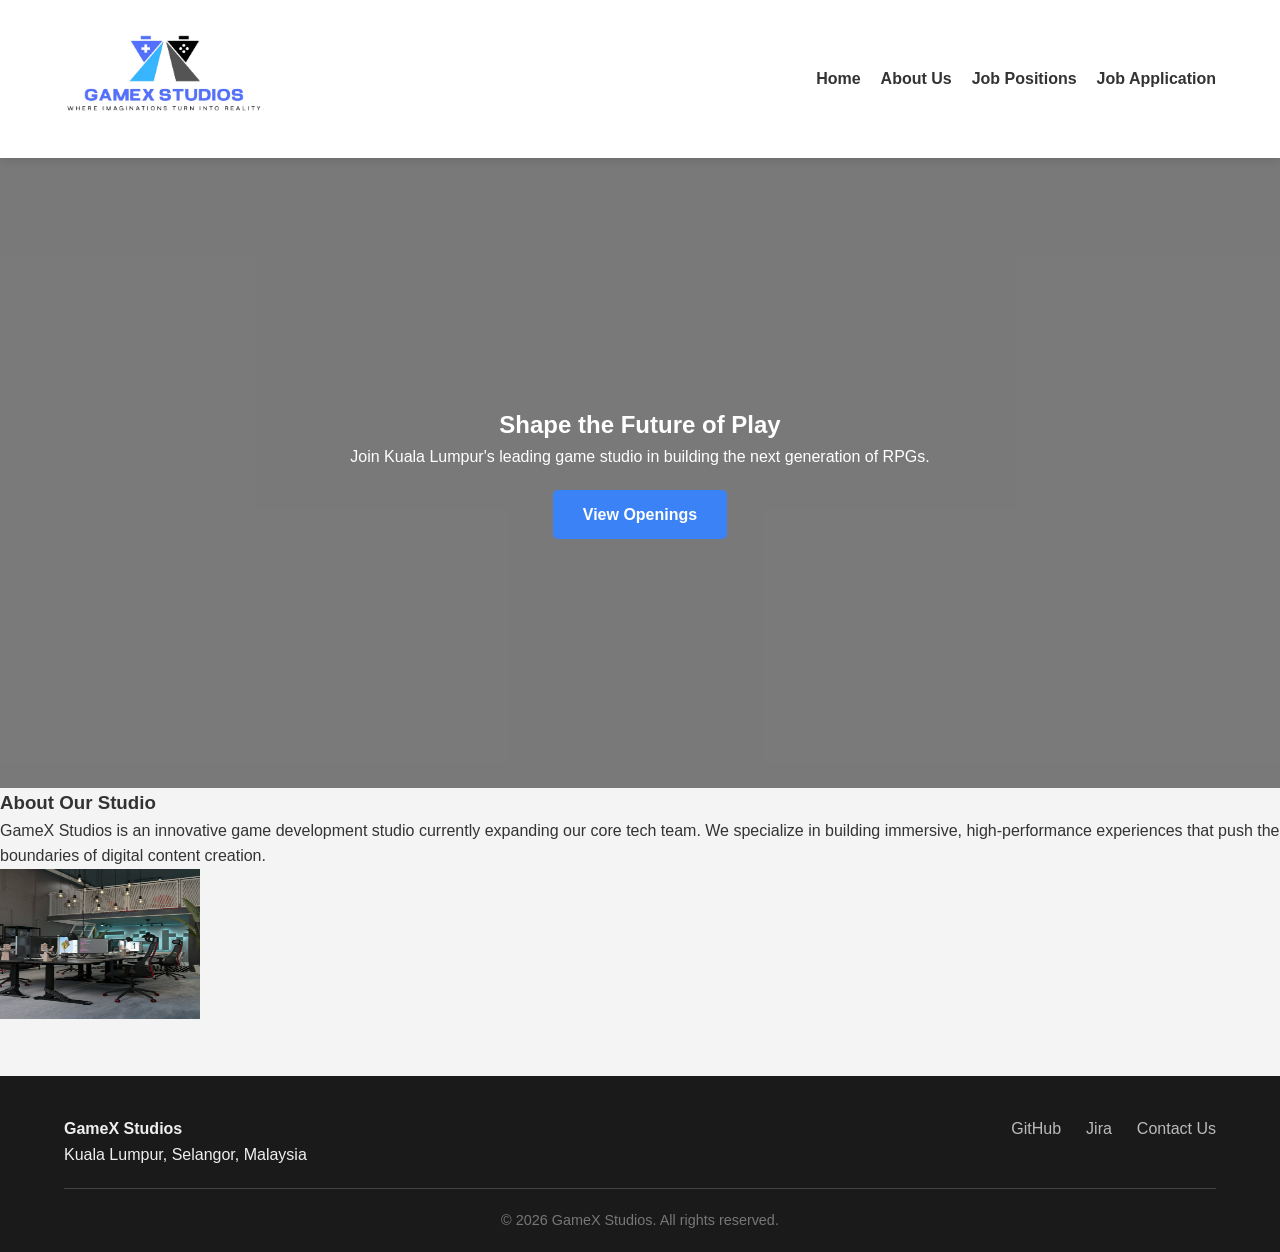
==== index.html @ 8af4f739 "Added animation and gradient background to about.html. Changed link path to new page instead of curr" ====
<!DOCTYPE html>
<html lang="en">

<head>

    <meta charset="UTF-8">
    <meta name="viewport" content="width=device-width, initial-scale=1.0">
    <meta name="description" content="Official recruitment site for GameX Studios.">
    <title>GameX Studios | Game Dev Careers</title>
    <link rel="icon" type="image/x-icon" href="images/favicon.ico">
    <link href="layout.css" rel="stylesheet">
</head>

<body>

    <div class="site-container">

        <header>
            <div class="header-content">
                <a href="index.html" class="logo-link">
                    <img src="images/Logo.png" alt="GameX Studios Logo" class="logo">
                </a>
            </div>

            <nav aria-label="Main Navigation">
                <ul class="nav-menu">
                    <li><a href="index.html" aria-current="page">Home</a></li>
                    <li><a href="about.html">About Us</a></li>
                    <li><a href="positions.html">Job Positions</a></li>
                    <li><a href="apply.html">Job Application</a></li>
                </ul>
            </nav>
        </header>

            <section class="hero">
                <div class="hero-text">
                    <h1>Shape the Future of Play</h1>
                    <p>Join Kuala Lumpur's leading game studio in building the next generation of RPGs.</p>
                    <a href="positions.html" class="cta-button">View Openings</a>
                </div>
            </section>

            <section class="company-intro">
                <div class="text-block">
                    <h3>About Our Studio</h3>
                    <p>
                        GameX Studios is an innovative game development studio currently expanding our core tech team.
                        We specialize in building immersive, high-performance experiences that push the boundaries
                        of digital content creation.
                    </p>
                    <a href="index.html" class="logo-link">
                        <img src="images/studio.png" alt="Small game studio" class="logo">
                        <div class="brand-text">
                    </a>
                </div>
            </section>

        <footer>
            <div class="footer-grid">
                <div class="footer-info">
                    <p><strong>GameX Studios</strong></p>
                    <p>Kuala Lumpur, Selangor, Malaysia</p>
                </div>
                <div class="footer-links-container">
                    <ul class="footer-links">
                        <li><a href="https://github.com/GameXStudios" target=_blank>GitHub</a></li>
                        <li><a href="https://student-team-jr2tz4wq.atlassian.net/jira/software/projects/WP/list?jql=project+%3D+WP+ORDER+BY+cf%5B10019%5D+ASC&atlOrigin=eyJpIjoiYjllNDBiZWZmNjliNGYyZjk2ZTg0MWZmMDQyYzMyNWQiLCJwIjoiaiJ9" target=_blank>Jira</a></li>
                        <li><a href="mailto:info@GameXStudios.com" target=_blank>Contact Us</a></li>
                    </ul>
                </div>
            </div>
            <p class="copyright">&copy; 2026 GameX Studios. All rights reserved.</p>
        </footer>

    </div>
</body>

</html>
---- layout.css ----
/*

filename: [layout.css]

author: [Chan Jay Shen]

created: [20/4/2026]

last modified: [23/4/2026]

description: [.css file for 4 html pages!]

*/

/* General Layout Settings */
* {
    margin: 0;
    padding: 0;
    box-sizing: border-box;
    /* Set fixed margin and padding */
}

body {
    font-family: 'Segoe UI', Tahoma, Geneva, Verdana, sans-serif;
    line-height: 1.6;
    /* spacing between each line is 1.6 times higher than each column */
    color: #333;
    background-color: #f4f4f4;
}

/* --- HEADER STYLING --- */
header {
    background-color: #fff;
    padding: 0px 5%;
    display: flex;
    justify-content: space-between;
    align-items: center;
    box-shadow: 0 2px 10px rgba(0, 0, 0, 0.1);
    /* Add a shadow beneath the box */
    position: sticky;
    /* Makes header stay at the top when scrolling */
    top: 0;
    z-index: 1000;
    /* Keeps header above all other page content */
}

main {
    width: 80%;
    margin: 0px auto;
}

/* --- FOOTER STYLING --- */
footer {
    background-color: #1a1a1a;
    color: #efefef;
    padding: 40px 5% 20px;
    margin-top: 50px;
}





/* --- INDEX.HTML PAGE --- */
.logo {
    height: 150px;
    width: 200px;
}

.nav-menu {
    list-style: none;
    display: flex;
    gap: 20px;
}

.nav-menu a {
    text-decoration: none;
    /* Remove the underline of four tabs */
    color: #333;
    font-weight: 600;
    transition: color 0.3s;
    /* Smooth color change upon hovering */
}

.nav-menu a:hover {
    color: #3b82f6;
    /* Modern Blue accent */
}

/* --- VIDEO HERO SECTION (Index Page Only) --- */
.hero {
    position: relative;
    /* Creates boundary for background video */
    height: 70vh;
    /* hero section takes up 70% of the user's screen */
    display: flex;
    align-items: center;
    /* Vertical centered */
    justify-content: center;
    /* Horizontal centered */
    color: white;
    /* White text color */
    overflow: hidden;
    /* Crop the extra live background at the side */
    text-align: center;
}

#bg-video {
    position: absolute;
    /* Remove video and change to float */
    top: 50%;
    left: 50%;
    transform: translate(-50%, -50%);
    /* Move the background to the center */
    min-width: 100%;
    min-height: 100%;
    /* Ensure the whole background fits the hero section */
    width: auto;
    height: auto;
    z-index: -1;
    /* Pushes background to the very end */
    object-fit: cover;
}

/* Dark overlay to make text readable over video */
.hero::after {
    content: "";
    position: absolute;
    top: 0;
    left: 0;
    width: 100%;
    height: 100%;
    background: rgba(0, 0, 0, 0.5);
    z-index: 0;
}

.hero-text {
    position: relative;
    z-index: 1;
}

.cta-button {
    display: inline-block;
    margin-top: 20px;
    padding: 12px 30px;
    background-color: #3b82f6;
    color: white;
    text-decoration: none;
    border-radius: 5px;
    font-weight: bold;
}

.footer-grid {
    display: flex;
    justify-content: space-between;
    flex-wrap: wrap;
    /* Ensure it appears nice and clear in mobile devices like phone */
    border-bottom: 1px solid #444;
    /* Create a grey line as seperation */
    padding-bottom: 20px;
    margin-bottom: 20px;
}

.footer-links {
    list-style: none;
    display: flex;
    gap: 25px;
}

.footer-links a {
    color: #bbb;
    text-decoration: none;
    transition: color 0.3s;
}

.footer-links a:hover {
    color: #fff;
}

.copyright {
    text-align: center;
    font-size: 0.9rem;
    color: #777;
}





/* --- ABOUT.HTML PAGE --- */
table {
    width: 100%;
    border-collapse: collapse;
    margin: 20px 0;
}

.first_table th,
.first_table td {
    border: 1px solid #ccc;
    padding: 12px;
    vertical-align: top;
    text-align: center;
}

.first_table td ul {
    list-style-type: none;
    /* no dots */
    padding-left: 0;
    /* remove left indent */
    margin: 0;
    /* remove extra spacing */
    text-align: center;
}

.first_table td li {
    margin-bottom: 4px;
    /* tighter spacing between items */
}

.first_table th {
    background-color: #f2f2f2;
}

.first_table ul {
    margin: 0;
    padding: 20px;
}


/* Student IDs aligned right */
.student-heading {
    text-align: right;
    /* moves the heading text to the right */
    margin-right: 20px;
    /* optional: adds spacing from the edge */
}

.student-id {
    text-align: right;
    font-style: italic;
    color: #333333;
}

/* Group photo with border */
figure {
    border: 5px solid #333;
    /* adds a border around the figure */
    padding: 10px;
    /* space between border and photo */
    margin: 20px auto;
    /* centers the figure */
    background-color: #f9f9f9;
    /* optional background */
    width: fit-content;
    /* keeps border tight around image */
}


figure img {
    max-width: 300px;
    height: auto;
    display: block;
    margin: 0 auto;
}

figcaption {
    text-align: center;
}

/* Member contributions */
.member {
    border: 0px solid #000000;
    padding: 20px;
    margin: 20px 0;
    border-radius: 8px;
    background-color: #f9f9f9;
}


.profile-pic {
    width: 150px;
    height: 150px;
    object-fit: cover;
    /* fill the circle without stretching */
    object-position: center top;
    /* show the top part (face) in the circle */
    margin-top: -5px;
    /* move the picture up a little */
}

.member.left img {
    float: left;
    /* pushes the image to the left side of the text block */
    clip-path: circle(40%);
    /* visually crops the image into a circular shape */
    shape-outside: circle(45%);
    /* makes surrounding text wrap around the circular boundary */
}


.member.right img {
    float: right;
    /* pushes the image to the right side of the text block */
    clip-path: circle(40%);
    /* visually crops the image into a circular shape */
    shape-outside: circle(45%);
    /* makes surrounding text wrap around the circular boundary */
}

.member.right {
    text-align: right;
}

dt {
    font-weight: bold;
    color: #004080;
}

dd {
    margin-left: 1.5em;
    margin-bottom: 0.3em;
}

/* Fun facts table */


caption {
    font-weight: bold;
    margin-bottom: 10px;
}

.second_table th {
    font-weight: bold;
    background-color: #e0e0e0;
    border: 2px solid #333333;
    padding: 20px;
}

.second_table td {
    border: 2px solid #333333;
    padding: 10px;
    text-align: center;
}

tr:nth-child(even) {
    background-color: white;
    /* white */
}

tr:nth-child(odd) {
    background-color: white;
    /* white */
}

tr:hover {
    background-color: lightcyan;
    /* light blue */
    cursor: pointer;
}

.member.right {
    background: linear-gradient(to right, #7a7a7a 0%, #ffffff 100%);

}

.member.left {
    background: linear-gradient(to left, #7a7a7a 0%, #ffffff 100%);

}


/* Animations */
@keyframes slideInLeft {
    from {
        opacity: 0;
        transform: translateX(-150px);
    }
    to {
        opacity: 1;
        transform: translateX(0);
    }
}

@keyframes slideInRight {
    from {
        opacity: 0;
        transform: translateX(150px);
    }
    to {
        opacity: 1;
        transform: translateX(0);
    }
}

/* 2. Apply to the Left-aligned members */
.member.right {
    view-timeline-name: --revealing-left;
    view-timeline-axis: block;
    
    /* Animation triggers as it enters the view */
    animation: slideInLeft linear forwards;
    animation-timeline: --revealing-left;
    animation-range: entry 10% cover 30%;
}

/* 3. Apply to the Right-aligned members */
.member.left {
    view-timeline-name: --revealing-right;
    view-timeline-axis: block;
    
    /* Animation triggers as it enters the view */
    animation: slideInRight linear forwards;
    animation-timeline: --revealing-right;
    animation-range: entry 10% cover 30%;
}

/* General styling to ensure the profile pics and info stay together during animation */
.member {
    display: flex;
    align-items: center;
    margin-bottom: 40px;
    padding: 20px;
}

.member.right {
    flex-direction: row-reverse; /* Flips the pic and text for right members */
    text-align: right;
}






/* --- POSITION.HTML PAGE --- */
nav.jobs {
    background-color: #f4f4f4;
    padding: 10px;
    border-radius: 5px;
}

#position, #requirements {
    scroll-margin-top: 150px;
}

.menu {
    display: inline;
    margin-right: 15px;
    font-weight: bold;
}

.menu a {
    text-decoration: none;
    color: #333;
}

.menu a:hover {
    color: #3b82f6;
}

#pos h1,
#pos h2 {
    text-decoration: underline;
    text-align: center;
}

#position {
    text-indent: 5%;
    text-align: justify;
    margin-bottom: 5px;
}


.ordered {
    list-style-type: decimal;
}

.requirement,
.benefits {
    margin-top: 30px;
}

.ordered {
    border: 0;
    border-top: 1px solid #ccc;
    margin: 20px 0;
}









/* --- APPLY.HTML PAGE --- */
#forms {
    width: 90%;            /* On small screens, take up most of the width */
    padding: 20px;
    border: 2px solid black;
    margin: 40px auto;     /* Keep it centered */
    max-width: 600px;      /* On big screens, stop growing at 600px so it doesn't look stretched */
    min-width: 300px;      /* Never get smaller than 300px on a tiny phone */
    border-radius: 10px;
    box-sizing: border-box; /* Ensures padding doesn't add to the width */
}

/* Make labels block elements so they sit above inputs */
label {
    display: block;
    /* Forces the element to take up the full width, pushing items below it */
    margin-top: 15px;
    /* Adds vertical space above the element */
    margin-bottom: 5px;
    /* Adds vertical space below the element */
    font-weight: bold;
    /* Increases the thickness of the text strokes */
}

.name-row {
    display: grid;
    /* Enables CSS Grid layout for complex alignment */
    grid-template-columns: 1fr 1fr;
    /* Splits the row into two equal columns using fractional units */
    gap: 20px;
    /* Sets the specific distance between the grid items */
}

/* Style the text inputs, selects, and textareas */
input[type="text"],
input[type="email"],
input[type="date"],
textarea {
    width: 97%;
    padding: 10px;
    border: 1px solid #ccc;
    /* Sets a thin 1px light-gray border */
    border-radius: 4px;
}



input[type="text"]:hover,
input[type="email"]:hover,
input[type="date"]:hover,
textarea:hover {
    background-color: lightblue;
    /* Changes the fill color when the mouse cursor is over the element */
}

select {
    width: 101%;
    padding: 10px;
    border: 1px solid #ccc;
    border-radius: 4px;
}

select:hover {
    background-color: lightblue;
}

/* Fieldset styling for Gender and Skill */
#forms fieldset {
    width: 95%;
    margin-top: 20px;
    border: 1px solid #ccc;
    border-radius: 4px;
    padding: 10px 15px;
    /* 10px top/bottom and 15px left/right internal spacing */
}

#forms fieldset:hover {
    background-color: lightblue;
}

.Skill {
    margin-bottom: -10px;
    /* Pulls the element below it closer by 10px (negative margin) */
}

/* Inline labels for radios/checkboxes (they shouldn't be block level) */
#forms fieldset label {
    display: inline-block;
    /* Allows the element to sit side-by-side with others while keeping size properties */
    margin-top: 0;
    font-weight: normal;
    /* Resets text thickness to the standard default */
}

/* Submit Button */
input[type="submit"] {
    background-color: darkblue;
    color: white;
    /* Sets the color of the text inside the button */
    width: 100%;
    padding: 12px 20px;
    border: none;
    /* Removes the default browser border entirely */
    border-radius: 4px;
    cursor: pointer;
    /* Changes the mouse cursor to a 'hand' icon to show it is clickable */
    margin-top: 20px;
    font-size: 17px;
    /* Sets the height/size of the text characters */
}

input[type="submit"]:hover {
    background-color: rgb(42, 42, 255);
    /* Uses Red-Green-Blue values to define a specific shade */
    color: black;
}
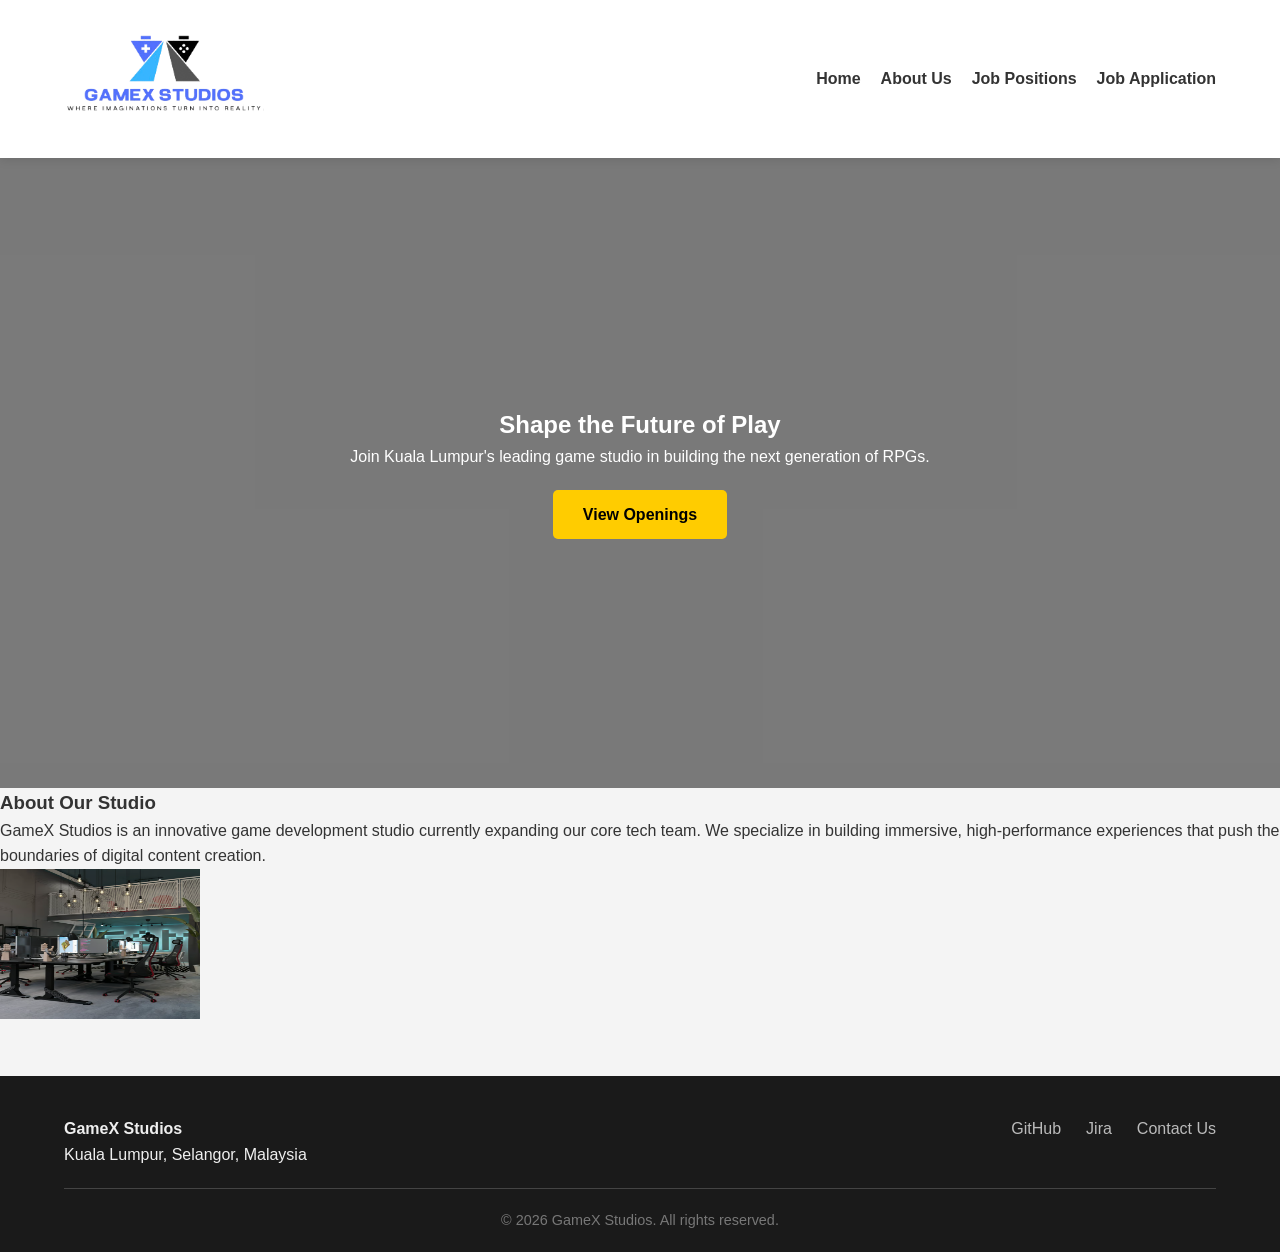
==== commit e8fe6e37: "Added live background and moved mp4 to images folder" ====
--- a/index.html
+++ b/index.html
@@ -7,11 +7,12 @@
     <meta name="viewport" content="width=device-width, initial-scale=1.0">
     <meta name="description" content="Official recruitment site for GameX Studios.">
     <title>GameX Studios | Game Dev Careers</title>
-    <link rel="icon" type="image/x-icon" href="images/favicon.ico">
     <link href="layout.css" rel="stylesheet">
 </head>
 
+
 <body>
+
 
     <div class="site-container">
 
@@ -32,28 +33,35 @@
             </nav>
         </header>
 
-            <section class="hero">
-                <div class="hero-text">
-                    <h1>Shape the Future of Play</h1>
-                    <p>Join Kuala Lumpur's leading game studio in building the next generation of RPGs.</p>
-                    <a href="positions.html" class="cta-button">View Openings</a>
-                </div>
-            </section>
 
-            <section class="company-intro">
-                <div class="text-block">
-                    <h3>About Our Studio</h3>
-                    <p>
-                        GameX Studios is an innovative game development studio currently expanding our core tech team.
-                        We specialize in building immersive, high-performance experiences that push the boundaries
-                        of digital content creation.
-                    </p>
-                    <a href="index.html" class="logo-link">
-                        <img src="images/studio.png" alt="Small game studio" class="logo">
-                        <div class="brand-text">
-                    </a>
-                </div>
-            </section>
+
+        <section class="hero">
+            <video autoplay muted loop playsinline preload="auto" poster="images/video-fallback.jpg" id="bg-video">
+                <source src="images/game_tech.mp4" type="video/mp4">
+                Your browser does not support the video tag.
+            </video>
+
+            <div class="hero-text">
+                <h1>Shape the Future of Play</h1>
+                <p>Join Kuala Lumpur's leading game studio in building the next generation of RPGs.</p>
+                <a href="positions.html" class="cta-button">View Openings</a>
+            </div>
+        </section>
+
+        <section class="company-intro">
+            <div class="text-block">
+                <h3>About Our Studio</h3>
+                <p>
+                    GameX Studios is an innovative game development studio currently expanding our core tech team.
+                    We specialize in building immersive, high-performance experiences that push the boundaries
+                    of digital content creation.
+                </p>
+                <a href="index.html" class="logo-link">
+                    <img src="images/studio.png" alt="Small game studio" class="logo">
+                    <div class="brand-text">
+                </a>
+            </div>
+        </section>
 
         <footer>
             <div class="footer-grid">
@@ -64,7 +72,8 @@
                 <div class="footer-links-container">
                     <ul class="footer-links">
                         <li><a href="https://github.com/GameXStudios" target=_blank>GitHub</a></li>
-                        <li><a href="https://student-team-jr2tz4wq.atlassian.net/jira/software/projects/WP/list?jql=project+%3D+WP+ORDER+BY+cf%5B10019%5D+ASC&atlOrigin=eyJpIjoiYjllNDBiZWZmNjliNGYyZjk2ZTg0MWZmMDQyYzMyNWQiLCJwIjoiaiJ9" target=_blank>Jira</a></li>
+                        <li><a href="https://student-team-jr2tz4wq.atlassian.net/jira/software/projects/WP/list?jql=project+%3D+WP+ORDER+BY+cf%5B10019%5D+ASC&atlOrigin=eyJpIjoiYjllNDBiZWZmNjliNGYyZjk2ZTg0MWZmMDQyYzMyNWQiLCJwIjoiaiJ9"
+                                target=_blank>Jira</a></li>
                         <li><a href="mailto:info@GameXStudios.com" target=_blank>Contact Us</a></li>
                     </ul>
                 </div>
--- a/layout.css
+++ b/layout.css
@@ -90,39 +90,29 @@
 /* --- VIDEO HERO SECTION (Index Page Only) --- */
 .hero {
     position: relative;
-    /* Creates boundary for background video */
     height: 70vh;
-    /* hero section takes up 70% of the user's screen */
     display: flex;
     align-items: center;
-    /* Vertical centered */
     justify-content: center;
-    /* Horizontal centered */
     color: white;
-    /* White text color */
     overflow: hidden;
-    /* Crop the extra live background at the side */
     text-align: center;
 }
 
 #bg-video {
     position: absolute;
-    /* Remove video and change to float */
     top: 50%;
     left: 50%;
     transform: translate(-50%, -50%);
-    /* Move the background to the center */
     min-width: 100%;
     min-height: 100%;
-    /* Ensure the whole background fits the hero section */
     width: auto;
     height: auto;
     z-index: -1;
-    /* Pushes background to the very end */
     object-fit: cover;
-}
-
-/* Dark overlay to make text readable over video */
+    pointer-events: none; /* Add this for better mobile compatibility */
+}
+
 .hero::after {
     content: "";
     position: absolute;
@@ -137,17 +127,27 @@
 .hero-text {
     position: relative;
     z-index: 1;
+    width: 100%;      /* Ensures text takes up available space */
+    padding: 0 20px;  /* Prevents text from touching screen edges on mobile */
 }
 
 .cta-button {
     display: inline-block;
     margin-top: 20px;
     padding: 12px 30px;
-    background-color: #3b82f6;
-    color: white;
+    background-color: #ffcc00; /* A nice gold/yellow to contrast the dark video */
+    color: #000;
     text-decoration: none;
+    font-weight: bold;
     border-radius: 5px;
-    font-weight: bold;
+    transition: transform 0.3s ease, background-color 0.3s ease;
+    position: relative; 
+    z-index: 2; /* Ensures it stays clickable above everything else */
+}
+
+.cta-button:hover {
+    background-color: #e6b800;
+    transform: scale(1.05); /* Gives a slight "pop" when hovered */
 }
 
 .footer-grid {
@@ -269,7 +269,7 @@
 
 /* Member contributions */
 .member {
-    border: 0px solid #000000;
+    border: px solid #000000;
     padding: 20px;
     margin: 20px 0;
     border-radius: 8px;
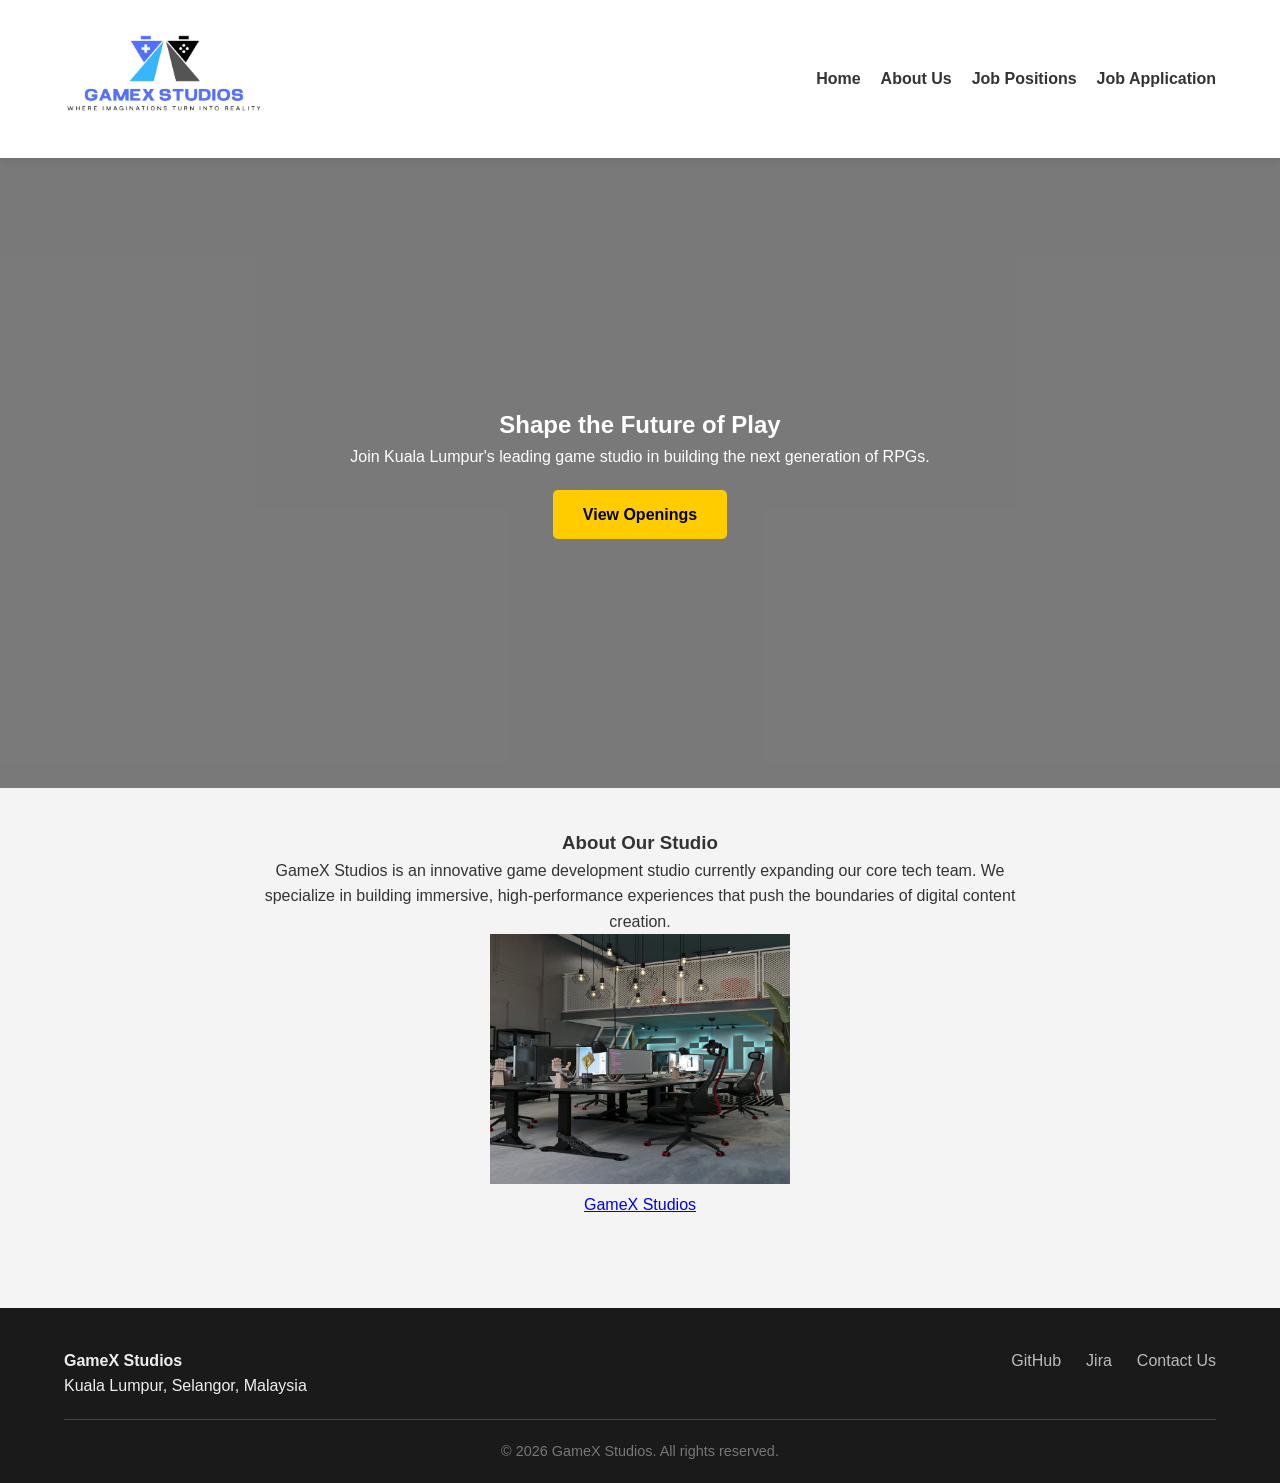
==== commit 07712671: "changed formatting for position.html and index.html" ====
--- a/index.html
+++ b/index.html
@@ -37,7 +37,7 @@
 
         <section class="hero">
             <video autoplay muted loop playsinline preload="auto" poster="images/video-fallback.jpg" id="bg-video">
-                <source src="images/game_tech.mp4" type="video/mp4">
+                <source src="images/Freefire.mp4" type="video/mp4">
                 Your browser does not support the video tag.
             </video>
 
@@ -57,8 +57,8 @@
                     of digital content creation.
                 </p>
                 <a href="index.html" class="logo-link">
-                    <img src="images/studio.png" alt="Small game studio" class="logo">
-                    <div class="brand-text">
+                    <img src="images/studio.png" alt="Small game studio" class="studio">
+                    <div class="brand-text">GameX Studios</div>
                 </a>
             </div>
         </section>
--- a/layout.css
+++ b/layout.css
@@ -57,6 +57,39 @@
     margin-top: 50px;
 }
 
+.footer-grid {
+    display: flex;
+    justify-content: space-between;
+    flex-wrap: wrap;
+    /* Ensure it appears nice and clear in mobile devices like phone */
+    border-bottom: 1px solid #444;
+    /* Create a grey line as seperation */
+    padding-bottom: 20px;
+    margin-bottom: 20px;
+}
+
+.footer-links {
+    list-style: none;
+    display: flex;
+    gap: 25px;
+}
+
+.footer-links a {
+    color: #bbb;
+    text-decoration: none;
+    transition: color 0.3s;
+}
+
+.footer-links a:hover {
+    color: #fff;
+}
+
+.copyright {
+    text-align: center;
+    font-size: 0.9rem;
+    color: #777;
+}
+
 
 
 
@@ -87,7 +120,7 @@
     /* Modern Blue accent */
 }
 
-/* --- VIDEO HERO SECTION (Index Page Only) --- */
+/* --- LIVE BACKGROUND --- */
 .hero {
     position: relative;
     height: 70vh;
@@ -110,7 +143,8 @@
     height: auto;
     z-index: -1;
     object-fit: cover;
-    pointer-events: none; /* Add this for better mobile compatibility */
+    pointer-events: none;
+    /* Add this for better mobile compatibility */
 }
 
 .hero::after {
@@ -127,61 +161,52 @@
 .hero-text {
     position: relative;
     z-index: 1;
-    width: 100%;      /* Ensures text takes up available space */
-    padding: 0 20px;  /* Prevents text from touching screen edges on mobile */
+    width: 100%;
+    /* Ensures text takes up available space */
+    padding: 0 20px;
+    /* Prevents text from touching screen edges on mobile */
 }
 
 .cta-button {
     display: inline-block;
     margin-top: 20px;
     padding: 12px 30px;
-    background-color: #ffcc00; /* A nice gold/yellow to contrast the dark video */
+    background-color: #ffcc00;
+    /* A nice gold/yellow to contrast the dark video */
     color: #000;
     text-decoration: none;
     font-weight: bold;
     border-radius: 5px;
     transition: transform 0.3s ease, background-color 0.3s ease;
-    position: relative; 
-    z-index: 2; /* Ensures it stays clickable above everything else */
+    position: relative;
+    z-index: 2;
+    /* Ensures it stays clickable above everything else */
 }
 
 .cta-button:hover {
     background-color: #e6b800;
-    transform: scale(1.05); /* Gives a slight "pop" when hovered */
-}
-
-.footer-grid {
+    transform: scale(1.05);
+    /* Gives a slight "pop" when hovered */
+}
+
+
+.company-intro {
     display: flex;
-    justify-content: space-between;
-    flex-wrap: wrap;
-    /* Ensure it appears nice and clear in mobile devices like phone */
-    border-bottom: 1px solid #444;
-    /* Create a grey line as seperation */
-    padding-bottom: 20px;
-    margin-bottom: 20px;
-}
-
-.footer-links {
-    list-style: none;
-    display: flex;
-    gap: 25px;
-}
-
-.footer-links a {
-    color: #bbb;
-    text-decoration: none;
-    transition: color 0.3s;
-}
-
-.footer-links a:hover {
-    color: #fff;
-}
-
-.copyright {
-    text-align: center;
-    font-size: 0.9rem;
-    color: #777;
-}
+    justify-content: center;
+    padding: 40px 20px;
+}
+
+.text-block {
+    max-width: 800px;
+    text-align: center; /* Keeps headers and text centered */
+}
+
+.studio {
+    width: 300px;  /* Increase this number to make it bigger */
+    height: 250px;  /* Keeps the proportions perfect */
+}
+
+
 
 
 
@@ -375,6 +400,7 @@
         opacity: 0;
         transform: translateX(-150px);
     }
+
     to {
         opacity: 1;
         transform: translateX(0);
@@ -386,6 +412,7 @@
         opacity: 0;
         transform: translateX(150px);
     }
+
     to {
         opacity: 1;
         transform: translateX(0);
@@ -396,7 +423,7 @@
 .member.right {
     view-timeline-name: --revealing-left;
     view-timeline-axis: block;
-    
+
     /* Animation triggers as it enters the view */
     animation: slideInLeft linear forwards;
     animation-timeline: --revealing-left;
@@ -407,7 +434,7 @@
 .member.left {
     view-timeline-name: --revealing-right;
     view-timeline-axis: block;
-    
+
     /* Animation triggers as it enters the view */
     animation: slideInRight linear forwards;
     animation-timeline: --revealing-right;
@@ -423,7 +450,8 @@
 }
 
 .member.right {
-    flex-direction: row-reverse; /* Flips the pic and text for right members */
+    flex-direction: row-reverse;
+    /* Flips the pic and text for right members */
     text-align: right;
 }
 
@@ -435,12 +463,22 @@
 /* --- POSITION.HTML PAGE --- */
 nav.jobs {
     background-color: #f4f4f4;
-    padding: 10px;
+    padding:0.2em 0.6em;
+    border: 4px solid #ccc;
     border-radius: 5px;
-}
-
-#position, #requirements {
-    scroll-margin-top: 150px;
+    position: fixed;
+    top: 170px;
+    height: 40px;
+    z-index: 1000;
+}
+
+#description {
+    scroll-margin-top: 300px;
+}
+
+#position,
+#requirements, #benefits {
+    scroll-margin-top: 225px;
 }
 
 .menu {
@@ -458,21 +496,90 @@
     color: #3b82f6;
 }
 
-#pos h1,
-#pos h2 {
-    text-decoration: underline;
+/* Container for the side-by-side columns */
+.row-container {
+    display: flex;
+    flex-direction: row;
+    gap: 20px; /* Space between the boxes */
+    margin-top: 15px; /* Space between header and boxes */
+    margin-bottom: 40px;
     text-align: center;
 }
 
-#position {
-    text-indent: 5%;
-    text-align: justify;
-    margin-bottom: 5px;
-}
-
-
-.ordered {
-    list-style-type: decimal;
+/* Add border and equal width to the three sections */
+.mission, .needs, .vision {
+    flex: 1; /* Ensures equal width for all 3 boxes */
+    border: 3px dotted; /* Adds the requested border */
+    padding: 15px; /* Adds space so text doesn't touch the border */
+}
+
+
+/* Centers the boxes and adds space between them */
+.first_box {
+    border: 1.5px solid black;
+    border-radius: 20px;
+    width: 80%;
+    margin: 50px auto;
+    padding: 40px;
+    text-indent: 10px;
+}
+
+.first_box.box1 {
+    margin: 10px auto 50px auto;
+}
+
+.title {
+    text-align: center;
+    margin-top: 55px;
+}
+
+.job1-image {
+    float: right;
+    width: 200px;   /* Set a size so it doesn't take over the page */
+    height: auto;
+    margin-left: 40px; /* Keeps the text from touching the image */
+    margin-top: -7px;
+    border-radius: 10px;
+}
+
+.job2-image {
+    float: right;
+    width: 200px;   /* Set a size so it doesn't take over the page */
+    height: auto;
+    margin-left: 40px; /* Keeps the text from touching the image */
+    margin-top: 25px;
+    border-radius: 10px;
+}
+
+.job3-image {
+    float: right;
+    width: 200px;   /* Set a size so it doesn't take over the page */
+    height: auto;
+    margin-left: 40px; /* Keeps the text from touching the image */
+    margin-top: 22px;
+    border-radius: 10px;
+}
+
+.second_box {
+    border: 15px groove black;
+    border-radius: 5px;
+    width: 45%;
+    min-width: 400px;
+    margin: 50px 0px;   
+    padding: 40px;
+    text-indent: 10px;
+}
+
+
+#benefits {
+    border: 4px inset darkblue;
+    border-radius: 14px;
+    width: 32%;
+    margin: -900px auto;
+    padding: 30px;
+    background: lightskyblue;
+    float: right;
+    box-shadow: 10px 10px 5px #aaaaaa;
 }
 
 .requirement,
@@ -496,14 +603,19 @@
 
 /* --- APPLY.HTML PAGE --- */
 #forms {
-    width: 90%;            /* On small screens, take up most of the width */
+    width: 90%;
+    /* On small screens, take up most of the width */
     padding: 20px;
     border: 2px solid black;
-    margin: 40px auto;     /* Keep it centered */
-    max-width: 600px;      /* On big screens, stop growing at 600px so it doesn't look stretched */
-    min-width: 300px;      /* Never get smaller than 300px on a tiny phone */
+    margin: 40px auto;
+    /* Keep it centered */
+    max-width: 600px;
+    /* On big screens, stop growing at 600px so it doesn't look stretched */
+    min-width: 300px;
+    /* Never get smaller than 300px on a tiny phone */
     border-radius: 10px;
-    box-sizing: border-box; /* Ensures padding doesn't add to the width */
+    box-sizing: border-box;
+    /* Ensures padding doesn't add to the width */
 }
 
 /* Make labels block elements so they sit above inputs */
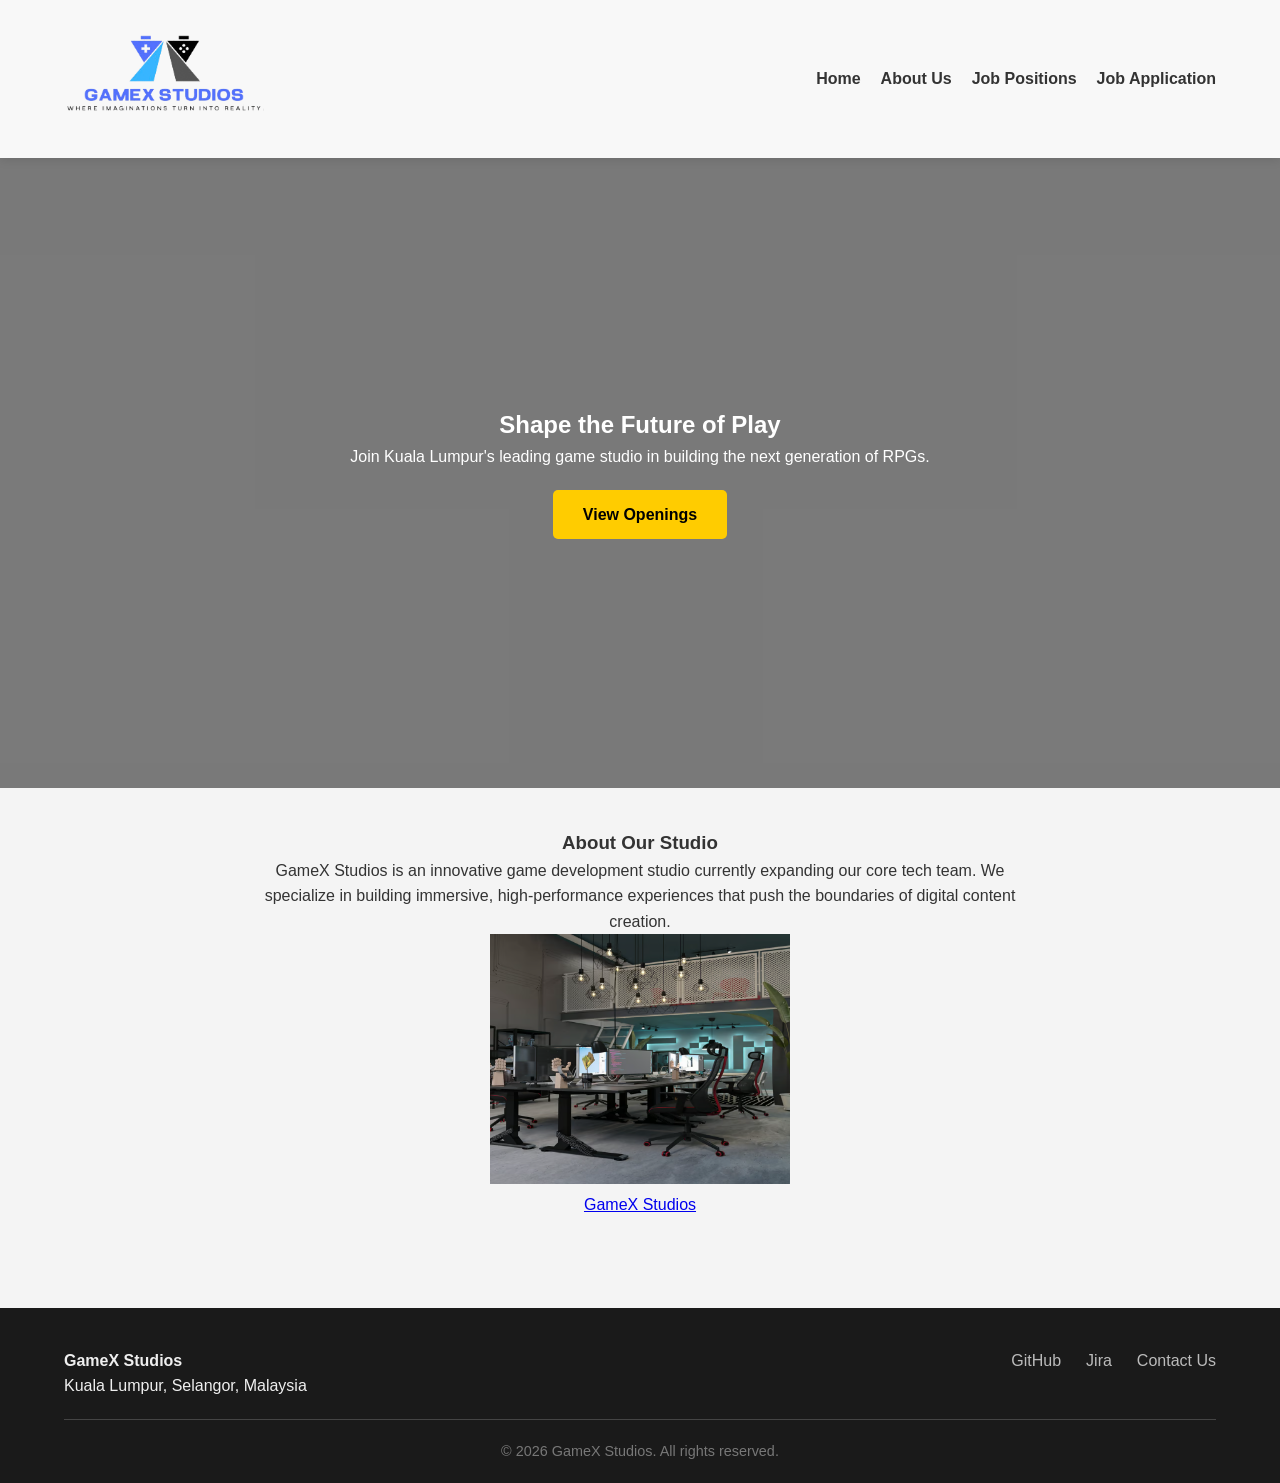
==== commit 0b2374be: "Added meta tags into four pages. Added one  embedded and one inline css." ====
--- a/index.html
+++ b/index.html
@@ -5,7 +5,15 @@
 
     <meta charset="UTF-8">
     <meta name="viewport" content="width=device-width, initial-scale=1.0">
-    <meta name="description" content="Official recruitment site for GameX Studios.">
+    <meta name="description" content="Home page" />
+    <meta name="keywords" content="Openings, Our studio" />
+    <meta name="author" content="Adam Faris" />
+    <style>
+        .logo {
+            height: 150px;
+            width: 200px;
+        }
+    </style>
     <title>GameX Studios | Game Dev Careers</title>
     <link href="layout.css" rel="stylesheet">
 </head>
--- a/layout.css
+++ b/layout.css
@@ -30,7 +30,7 @@
 
 /* --- HEADER STYLING --- */
 header {
-    background-color: #fff;
+    background-color: #f8f8f8;
     padding: 0px 5%;
     display: flex;
     justify-content: space-between;
@@ -95,11 +95,6 @@
 
 
 /* --- INDEX.HTML PAGE --- */
-.logo {
-    height: 150px;
-    width: 200px;
-}
-
 .nav-menu {
     list-style: none;
     display: flex;
@@ -134,7 +129,7 @@
 
 #bg-video {
     position: absolute;
-    top: 50%;
+    top: 70%;
     left: 50%;
     transform: translate(-50%, -50%);
     min-width: 100%;
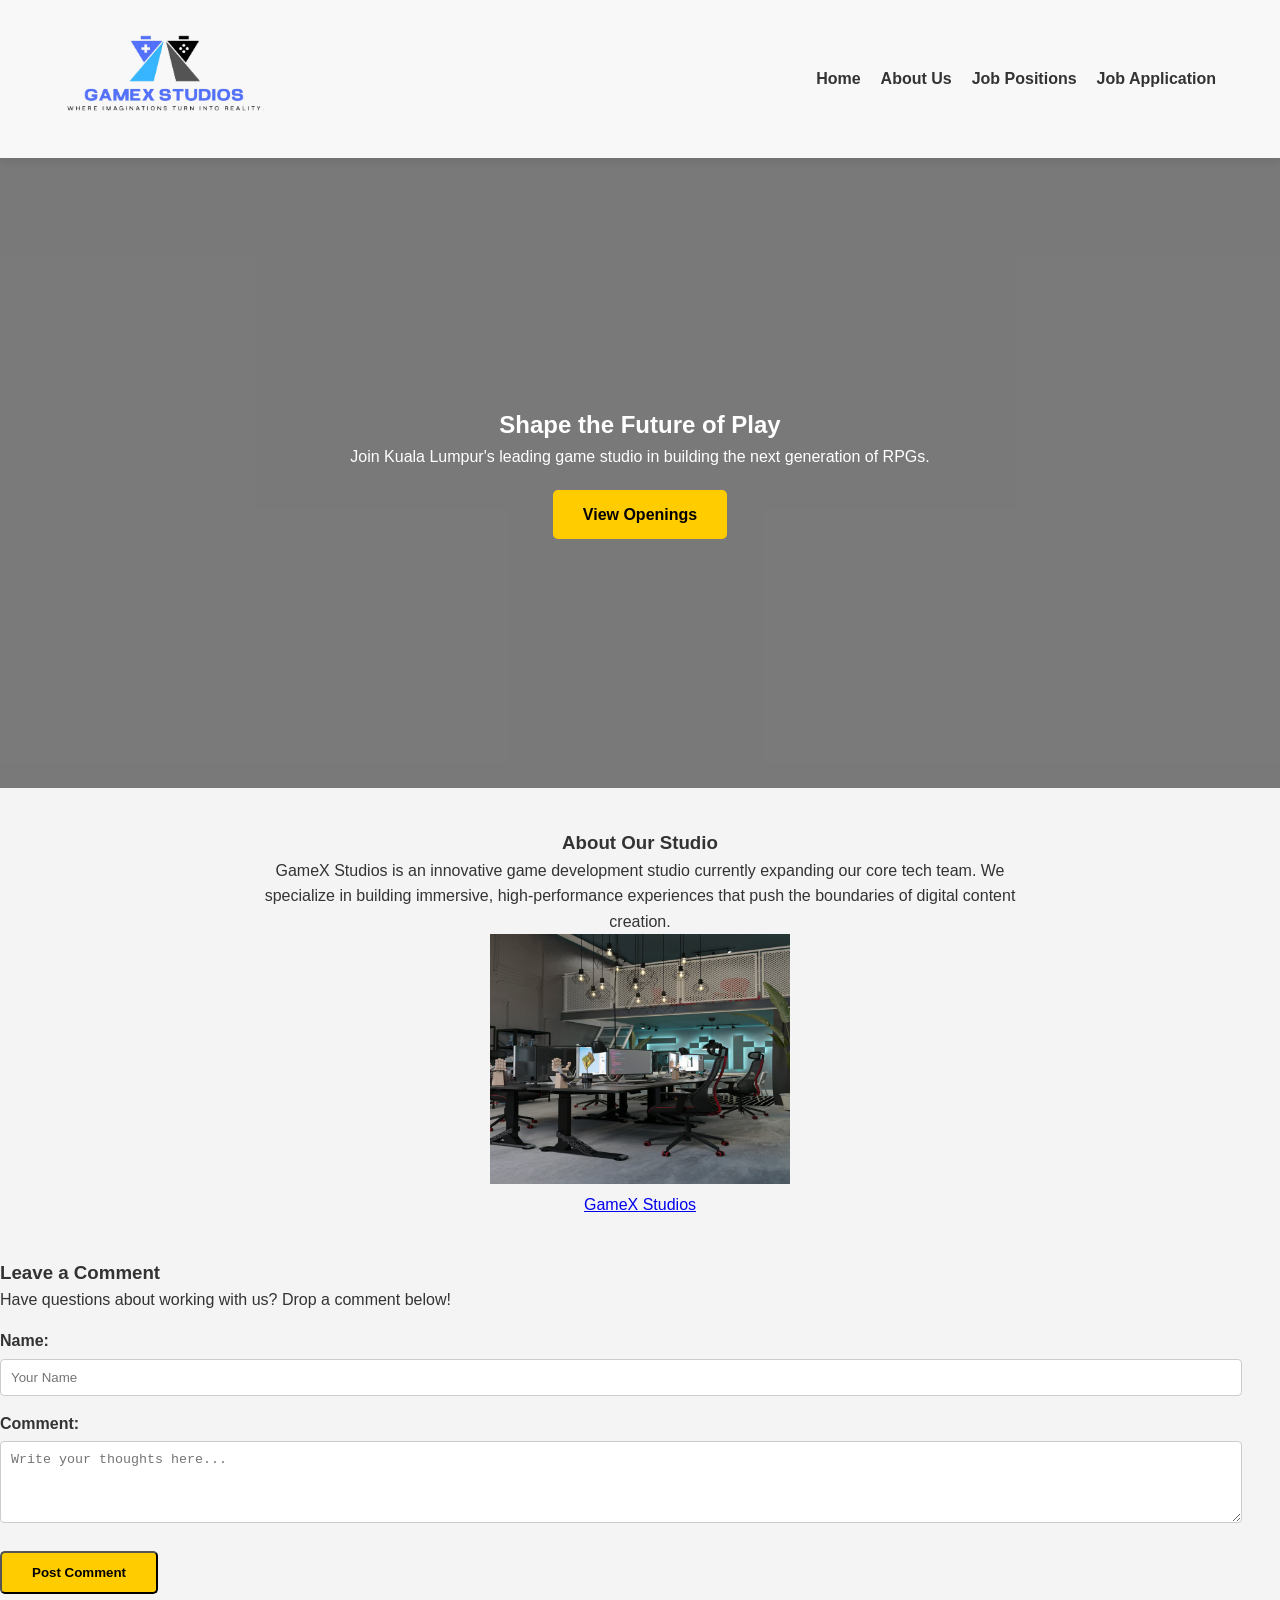
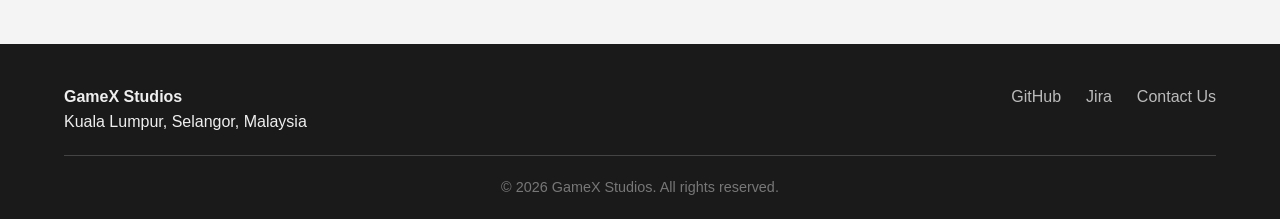
==== commit 2041170f: "Merge branch 'main' into adam-dev-from-main" ====
--- a/index.html
+++ b/index.html
@@ -68,6 +68,27 @@
                     <img src="images/studio.png" alt="Small game studio" class="studio">
                     <div class="brand-text">GameX Studios</div>
                 </a>
+                </div>
+            </section>
+            <section class="comments-section">
+                <h3>Leave a Comment</h3>
+                <p>Have questions about working with us? Drop a comment below!</p>
+                
+                <form action="#" method="get" class="comment-form">
+                    <div class="form-group">
+                        <label for="comment-name">Name:</label>
+                        <input type="text" id="comment-name" name="comment-name" required placeholder="Your Name">
+                    </div>
+
+                    <div class="form-group">
+                        <label for="comment-text">Comment:</label>
+                        <textarea id="comment-text" name="comment-text" rows="4" required placeholder="Write your thoughts here..."></textarea>
+                    </div>
+
+                    <button type="submit" class="cta-button submit-btn">Post Comment</button>
+                </form>
+            </section>
+        </main>
             </div>
         </section>
 
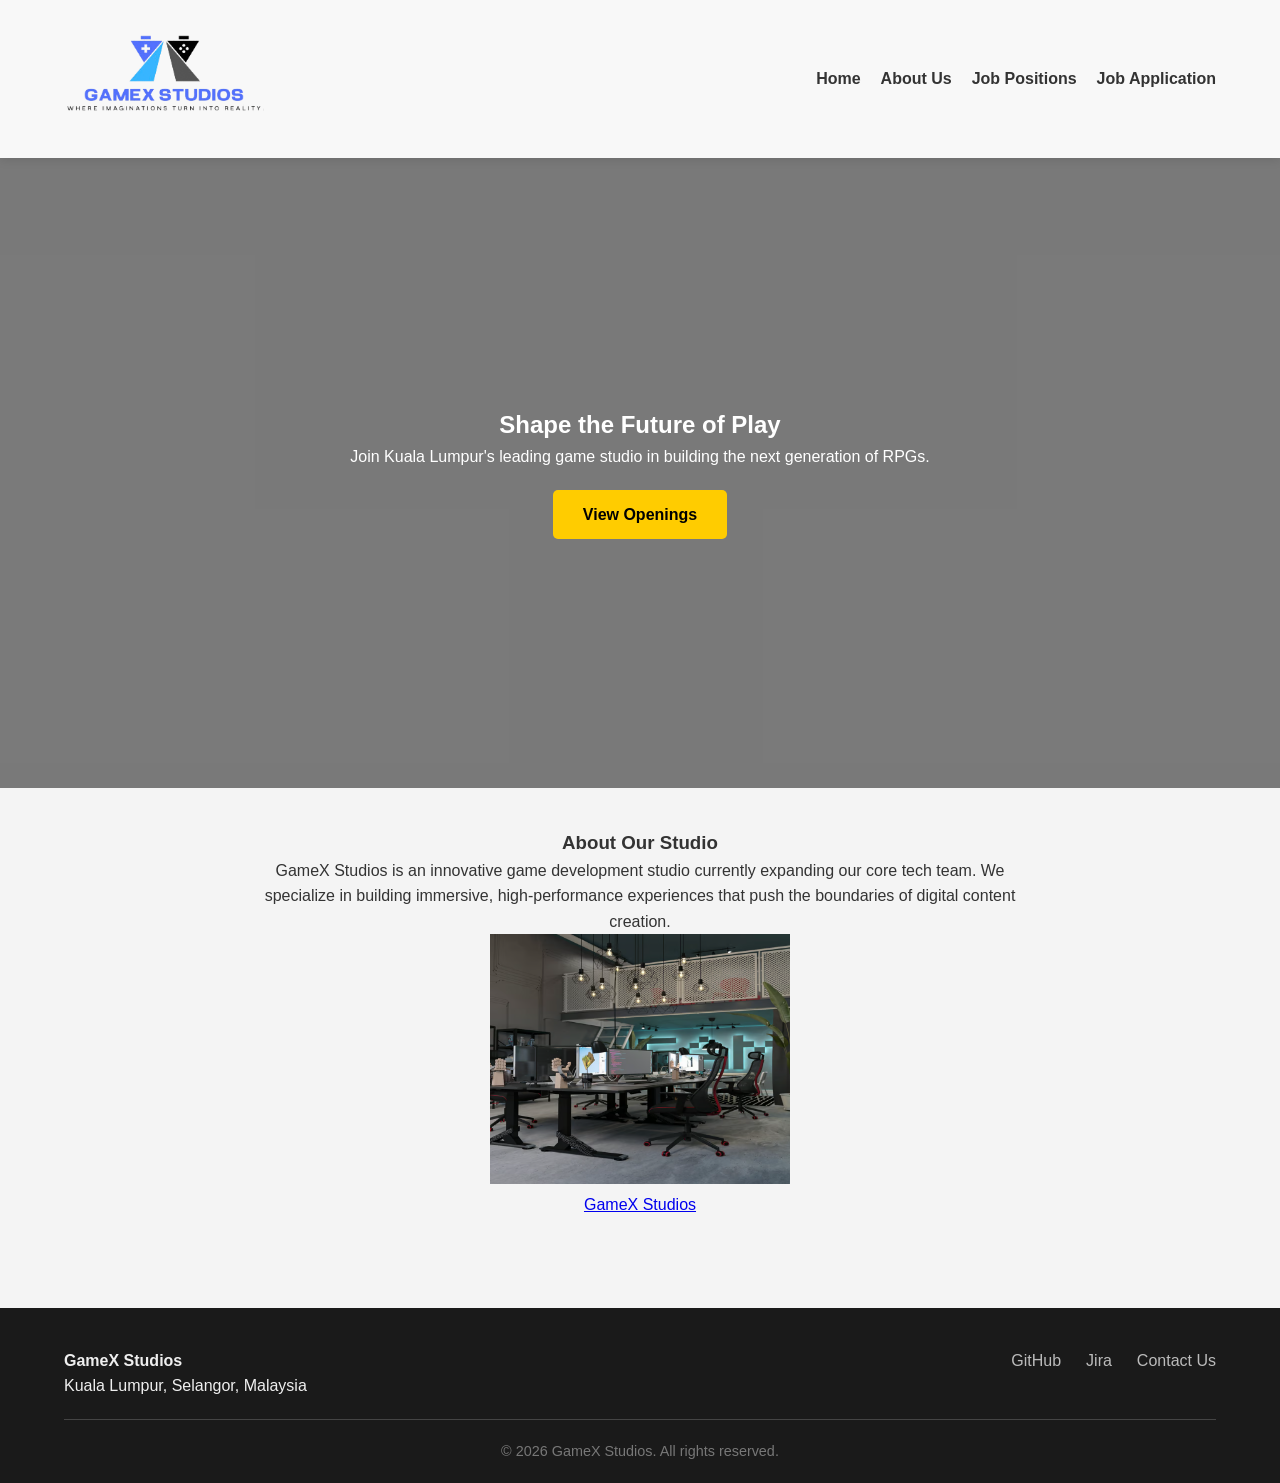
==== commit af73bebd: "Revert "added comment section"" ====
--- a/index.html
+++ b/index.html
@@ -68,27 +68,6 @@
                     <img src="images/studio.png" alt="Small game studio" class="studio">
                     <div class="brand-text">GameX Studios</div>
                 </a>
-                </div>
-            </section>
-            <section class="comments-section">
-                <h3>Leave a Comment</h3>
-                <p>Have questions about working with us? Drop a comment below!</p>
-                
-                <form action="#" method="get" class="comment-form">
-                    <div class="form-group">
-                        <label for="comment-name">Name:</label>
-                        <input type="text" id="comment-name" name="comment-name" required placeholder="Your Name">
-                    </div>
-
-                    <div class="form-group">
-                        <label for="comment-text">Comment:</label>
-                        <textarea id="comment-text" name="comment-text" rows="4" required placeholder="Write your thoughts here..."></textarea>
-                    </div>
-
-                    <button type="submit" class="cta-button submit-btn">Post Comment</button>
-                </form>
-            </section>
-        </main>
             </div>
         </section>
 
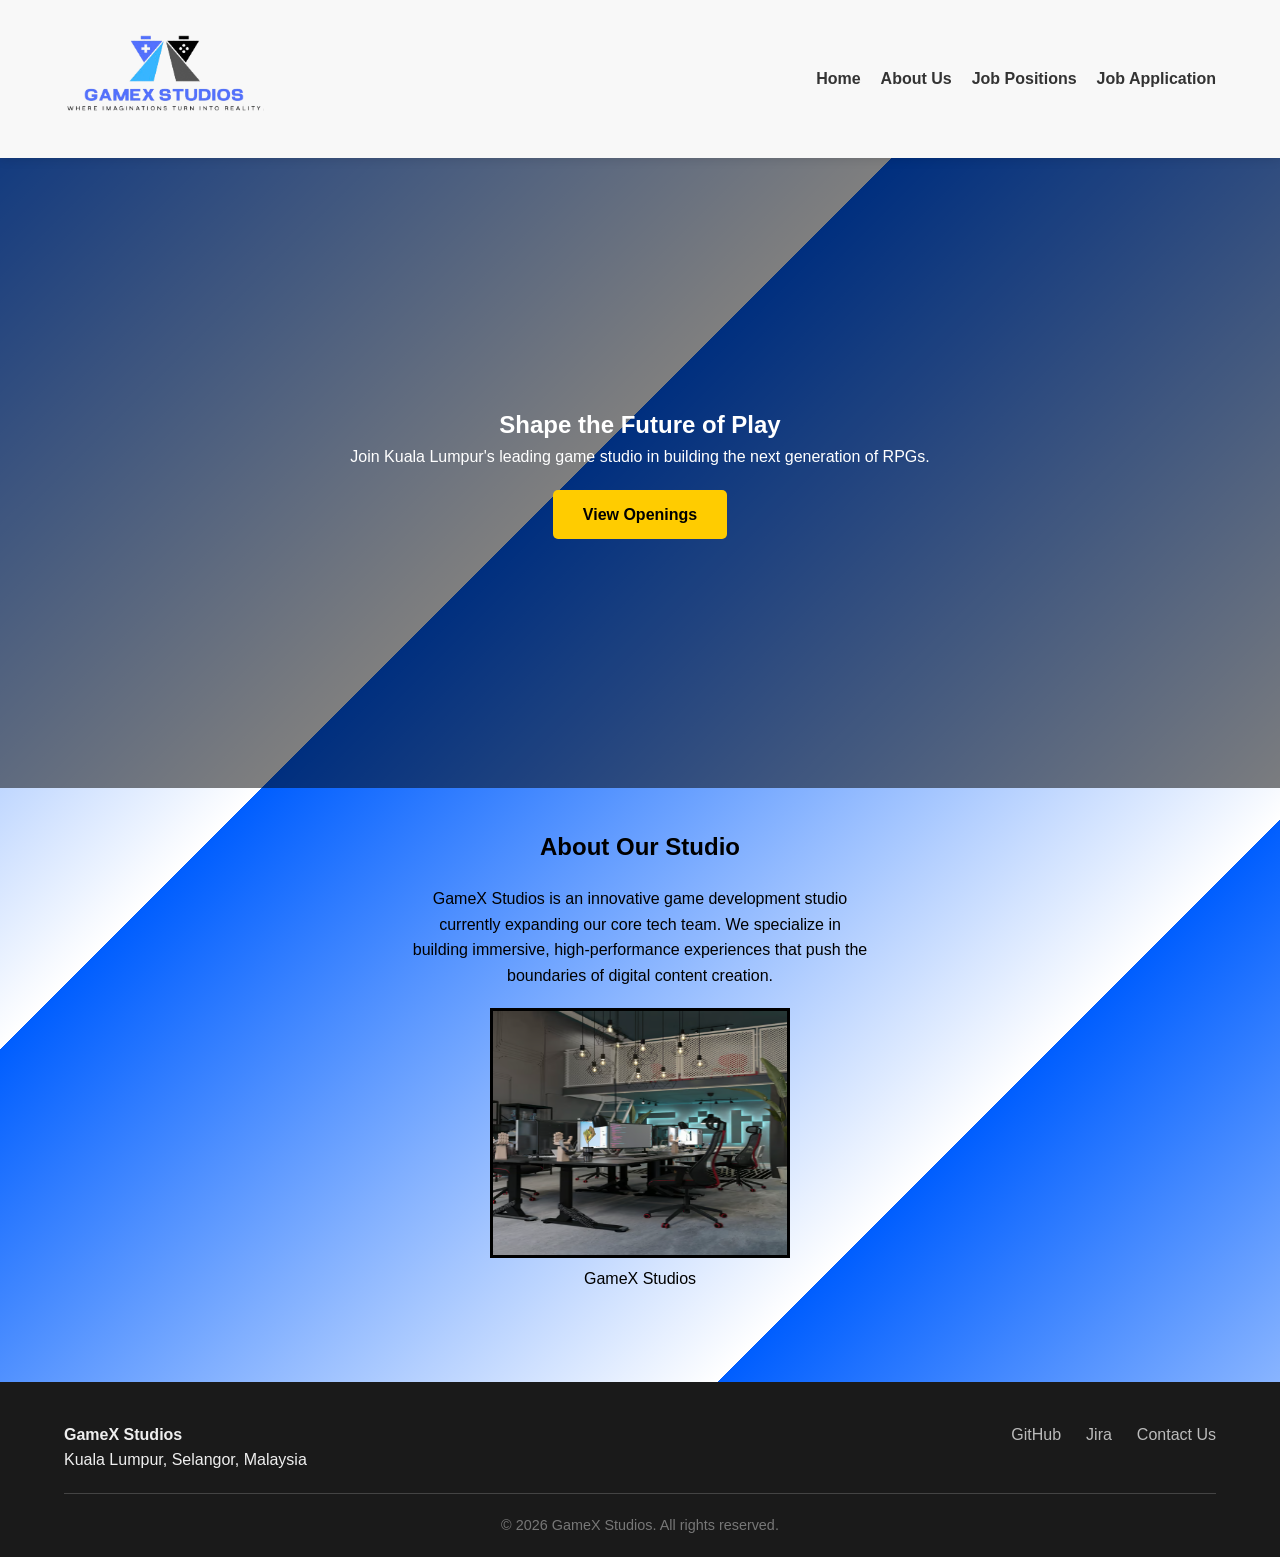
==== commit 146b7629: "Added background and icon for page title. Changed some formatting to match the background." ====
--- a/index.html
+++ b/index.html
@@ -9,17 +9,18 @@
     <meta name="keywords" content="Openings, Our studio" />
     <meta name="author" content="Adam Faris" />
     <style>
-        .logo {
-            height: 150px;
-            width: 200px;
+        .studio {
+            width: 300px; /* Increase this number to make it bigger */
+            height: 250px; /* Keeps the proportions perfect */
         }
     </style>
+    <link rel="icon" type="image/x-icon" href="images/favicon.ico">
     <title>GameX Studios | Game Dev Careers</title>
     <link href="layout.css" rel="stylesheet">
 </head>
 
 
-<body>
+<body class="index_bg">
 
 
     <div class="site-container">
@@ -35,7 +36,7 @@
                 <ul class="nav-menu">
                     <li><a href="index.html" aria-current="page">Home</a></li>
                     <li><a href="about.html">About Us</a></li>
-                    <li><a href="positions.html">Job Positions</a></li>
+                    <li><a href="jobs.html">Job Positions</a></li>
                     <li><a href="apply.html">Job Application</a></li>
                 </ul>
             </nav>
@@ -52,14 +53,14 @@
             <div class="hero-text">
                 <h1>Shape the Future of Play</h1>
                 <p>Join Kuala Lumpur's leading game studio in building the next generation of RPGs.</p>
-                <a href="positions.html" class="cta-button">View Openings</a>
+                <a href="jobs.html" class="cta-button">View Openings</a>
             </div>
         </section>
 
         <section class="company-intro">
             <div class="text-block">
-                <h3>About Our Studio</h3>
-                <p>
+                <h2>About Our Studio</h2>
+                <p class="about_studio para">
                     GameX Studios is an innovative game development studio currently expanding our core tech team.
                     We specialize in building immersive, high-performance experiences that push the boundaries
                     of digital content creation.
@@ -79,7 +80,7 @@
                 </div>
                 <div class="footer-links-container">
                     <ul class="footer-links">
-                        <li><a href="https://github.com/GameXStudios" target=_blank>GitHub</a></li>
+                        <li><a href="https://github.com/ChanJayShen/Web_project.git" target=_blank>GitHub</a></li>
                         <li><a href="https://student-team-jr2tz4wq.atlassian.net/jira/software/projects/WP/list?jql=project+%3D+WP+ORDER+BY+cf%5B10019%5D+ASC&atlOrigin=eyJpIjoiYjllNDBiZWZmNjliNGYyZjk2ZTg0MWZmMDQyYzMyNWQiLCJwIjoiaiJ9"
                                 target=_blank>Jira</a></li>
                         <li><a href="mailto:info@GameXStudios.com" target=_blank>Contact Us</a></li>
--- a/layout.css
+++ b/layout.css
@@ -6,7 +6,7 @@
 
 created: [20/4/2026]
 
-last modified: [23/4/2026]
+last modified: [26/4/2026]
 
 description: [.css file for 4 html pages!]
 
@@ -24,8 +24,12 @@
     font-family: 'Segoe UI', Tahoma, Geneva, Verdana, sans-serif;
     line-height: 1.6;
     /* spacing between each line is 1.6 times higher than each column */
-    color: #333;
-    background-color: #f4f4f4;
+    color: black;
+    background: repeating-linear-gradient(135deg, #005eff, #ffffff 20%, #005eff 30%);
+}
+
+.index_bg {
+    background: repeating-linear-gradient(135deg, #005eff, #ffffff 37%);
 }
 
 /* --- HEADER STYLING --- */
@@ -44,6 +48,31 @@
     /* Keeps header above all other page content */
 }
 
+.logo {
+    height: 150px;
+    width: 200px;
+}
+
+.nav-menu {
+    list-style: none;
+    display: flex;
+    gap: 20px;
+}
+
+.nav-menu a {
+    text-decoration: none;
+    /* Remove the underline of four tabs */
+    color: #333;
+    font-weight: 600;
+    transition: color 0.3s;
+    /* Smooth color change upon hovering */
+}
+
+.nav-menu a:hover {
+    color: #3b82f6;
+    /* Modern Blue accent */
+}
+
 main {
     width: 80%;
     margin: 0px auto;
@@ -95,25 +124,7 @@
 
 
 /* --- INDEX.HTML PAGE --- */
-.nav-menu {
-    list-style: none;
-    display: flex;
-    gap: 20px;
-}
-
-.nav-menu a {
-    text-decoration: none;
-    /* Remove the underline of four tabs */
-    color: #333;
-    font-weight: 600;
-    transition: color 0.3s;
-    /* Smooth color change upon hovering */
-}
-
-.nav-menu a:hover {
-    color: #3b82f6;
-    /* Modern Blue accent */
-}
+
 
 /* --- LIVE BACKGROUND --- */
 .hero {
@@ -192,13 +203,30 @@
 }
 
 .text-block {
-    max-width: 800px;
-    text-align: center; /* Keeps headers and text centered */
+    max-width: 500px;
+    text-align: center;
+    /* Keeps headers and text centered */
+}
+
+.logo-link {
+    text-decoration: none;
+    color: black;
+}
+
+.logo-link:hover {
+    color: darkblue;
+}
+
+.about_studio {
+    padding: 20px;
 }
 
 .studio {
-    width: 300px;  /* Increase this number to make it bigger */
-    height: 250px;  /* Keeps the proportions perfect */
+    border: 3.5px solid black;
+}
+
+.para {
+    font-family: -apple-system, Tahoma, Geneva, Verdana, sans-serif;
 }
 
 
@@ -220,6 +248,7 @@
     padding: 12px;
     vertical-align: top;
     text-align: center;
+    color: black;
 }
 
 .first_table td ul {
@@ -258,12 +287,13 @@
 .student-id {
     text-align: right;
     font-style: italic;
-    color: #333333;
-}
+    color: black;
+}
+
 
 /* Group photo with border */
 figure {
-    border: 5px solid #333;
+    border: 5px solid black;
     /* adds a border around the figure */
     padding: 10px;
     /* space between border and photo */
@@ -458,7 +488,7 @@
 /* --- POSITION.HTML PAGE --- */
 nav.jobs {
     background-color: #f4f4f4;
-    padding:0.2em 0.6em;
+    padding: 0.2em 0.6em;
     border: 4px solid #ccc;
     border-radius: 5px;
     position: fixed;
@@ -472,7 +502,8 @@
 }
 
 #position,
-#requirements, #benefits {
+#requirements,
+#benefits {
     scroll-margin-top: 225px;
 }
 
@@ -495,17 +526,24 @@
 .row-container {
     display: flex;
     flex-direction: row;
-    gap: 20px; /* Space between the boxes */
-    margin-top: 15px; /* Space between header and boxes */
+    gap: 20px;
+    /* Space between the boxes */
+    margin-top: 15px;
+    /* Space between header and boxes */
     margin-bottom: 40px;
     text-align: center;
 }
 
 /* Add border and equal width to the three sections */
-.mission, .needs, .vision {
-    flex: 1; /* Ensures equal width for all 3 boxes */
-    border: 3px dotted; /* Adds the requested border */
-    padding: 15px; /* Adds space so text doesn't touch the border */
+.mission,
+.needs,
+.vision {
+    flex: 1;
+    /* Ensures equal width for all 3 boxes */
+    border: 3px dotted;
+    /* Adds the requested border */
+    padding: 15px;
+    /* Adds space so text doesn't touch the border */
 }
 
 
@@ -530,27 +568,33 @@
 
 .job1-image {
     float: right;
-    width: 200px;   /* Set a size so it doesn't take over the page */
+    width: 200px;
+    /* Set a size so it doesn't take over the page */
     height: auto;
-    margin-left: 40px; /* Keeps the text from touching the image */
+    margin-left: 40px;
+    /* Keeps the text from touching the image */
     margin-top: -7px;
     border-radius: 10px;
 }
 
 .job2-image {
     float: right;
-    width: 200px;   /* Set a size so it doesn't take over the page */
+    width: 200px;
+    /* Set a size so it doesn't take over the page */
     height: auto;
-    margin-left: 40px; /* Keeps the text from touching the image */
+    margin-left: 40px;
+    /* Keeps the text from touching the image */
     margin-top: 25px;
     border-radius: 10px;
 }
 
 .job3-image {
     float: right;
-    width: 200px;   /* Set a size so it doesn't take over the page */
+    width: 200px;
+    /* Set a size so it doesn't take over the page */
     height: auto;
-    margin-left: 40px; /* Keeps the text from touching the image */
+    margin-left: 40px;
+    /* Keeps the text from touching the image */
     margin-top: 22px;
     border-radius: 10px;
 }
@@ -560,7 +604,7 @@
     border-radius: 5px;
     width: 45%;
     min-width: 400px;
-    margin: 50px 0px;   
+    margin: 50px 0px;
     padding: 40px;
     text-indent: 10px;
 }
